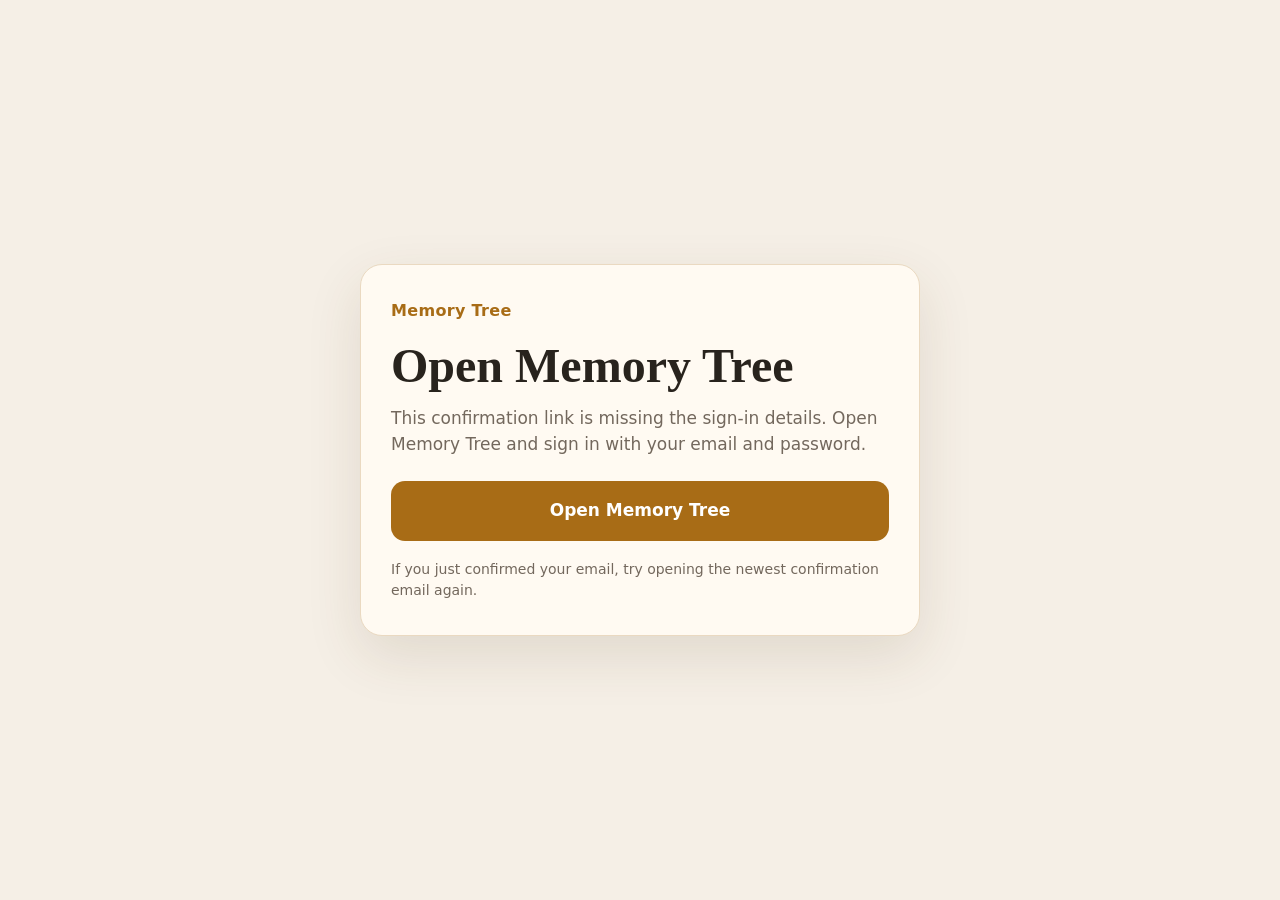
==== email-confirm-bridge/index.html @ e15dba3a "Launch Memory Tree website" ====
<!DOCTYPE html>
<html lang="en">
<head>
  <meta charset="utf-8">
  <meta name="viewport" content="width=device-width, initial-scale=1">
  <title>Memory Tree</title>
  <style>
    :root {
      color-scheme: light;
      --ink: #28231d;
      --muted: #73685d;
      --paper: #fffaf2;
      --line: #ead9c1;
      --accent: #a86c16;
      --accent-dark: #85500f;
      --background: #f5efe6;
    }

    * {
      box-sizing: border-box;
    }

    body {
      min-height: 100vh;
      margin: 0;
      display: grid;
      place-items: center;
      padding: 32px 18px;
      background: var(--background);
      color: var(--ink);
      font-family: ui-sans-serif, system-ui, -apple-system, BlinkMacSystemFont, "Segoe UI", sans-serif;
      line-height: 1.5;
    }

    main {
      width: min(560px, 100%);
      padding: 34px 30px;
      border: 1px solid var(--line);
      border-radius: 22px;
      background: var(--paper);
      box-shadow: 0 20px 55px rgba(82, 57, 25, 0.12);
    }

    .brand {
      margin: 0 0 18px;
      color: var(--accent);
      font-size: 16px;
      font-weight: 800;
      letter-spacing: 0.02em;
    }

    h1 {
      margin: 0 0 14px;
      font-family: Georgia, "Times New Roman", serif;
      font-size: clamp(34px, 8vw, 48px);
      line-height: 1.06;
      letter-spacing: 0;
    }

    p {
      margin: 0 0 24px;
      color: var(--muted);
      font-size: 17px;
    }

    a.button {
      display: block;
      width: 100%;
      padding: 17px 20px;
      border-radius: 14px;
      background: var(--accent);
      color: #fff;
      font-size: 17px;
      font-weight: 800;
      text-align: center;
      text-decoration: none;
    }

    a.button:active {
      background: var(--accent-dark);
    }

    .hint {
      margin-top: 18px;
      margin-bottom: 0;
      font-size: 14px;
    }
  </style>
</head>
<body>
  <main>
    <p class="brand">Memory Tree</p>
    <h1 id="title">Open Memory Tree</h1>
    <p id="message">Tap the button below to finish confirming your account in the app. Chrome and some email browsers require this tap before they can open Memory Tree.</p>
    <a class="button" id="openApp" href="#">Open Memory Tree</a>
    <p class="hint" id="hint">If you pasted the link into a browser, this button is the final step.</p>
  </main>
  <script>
    (function () {
      var q = window.location.search || "";
      var h = window.location.hash || "";
      var target = "memorytree://auth-callback" + q + h;
      var button = document.getElementById("openApp");

      if (!q && !h) {
        document.getElementById("title").textContent = "Open Memory Tree";
        document.getElementById("message").textContent =
          "This confirmation link is missing the sign-in details. Open Memory Tree and sign in with your email and password.";
        button.href = "memorytree://";
        document.getElementById("hint").textContent =
          "If you just confirmed your email, try opening the newest confirmation email again.";
        return;
      }

      button.href = target;
      button.addEventListener("click", function (event) {
        event.preventDefault();
        window.location.href = target;
      });

      window.setTimeout(function () {
        window.location.href = target;
      }, 750);
    })();
  </script>
</body>
</html>
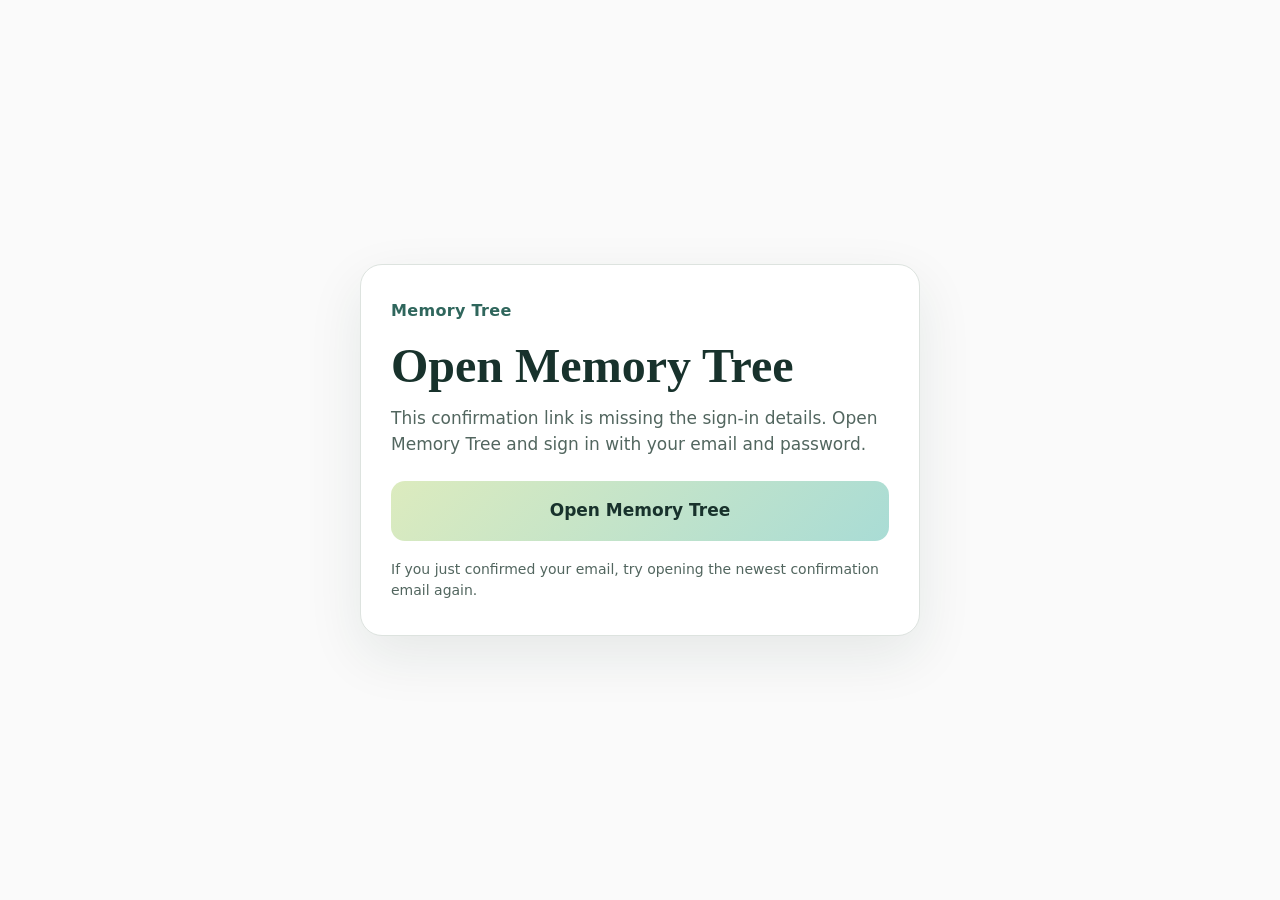
==== commit 09dc0151: "Refresh website colors and legal pages" ====
--- a/email-confirm-bridge/index.html
+++ b/email-confirm-bridge/index.html
@@ -4,16 +4,19 @@
   <meta charset="utf-8">
   <meta name="viewport" content="width=device-width, initial-scale=1">
   <title>Memory Tree</title>
+  <script defer src="/assets/analytics.js"></script>
   <style>
     :root {
       color-scheme: light;
-      --ink: #28231d;
-      --muted: #73685d;
-      --paper: #fffaf2;
-      --line: #ead9c1;
-      --accent: #a86c16;
-      --accent-dark: #85500f;
-      --background: #f5efe6;
+      --ink: #18322c;
+      --muted: #52665f;
+      --paper: #ffffff;
+      --line: #dde3df;
+      --accent: #2f665c;
+      --accent-dark: #18322c;
+      --spring: #dcebbe;
+      --mint: #a9dcd5;
+      --background: #fafafa;
     }
 
     * {
@@ -38,7 +41,7 @@
       border: 1px solid var(--line);
       border-radius: 22px;
       background: var(--paper);
-      box-shadow: 0 20px 55px rgba(82, 57, 25, 0.12);
+      box-shadow: 0 20px 55px rgba(24, 50, 44, 0.09);
     }
 
     .brand {
@@ -68,8 +71,8 @@
       width: 100%;
       padding: 17px 20px;
       border-radius: 14px;
-      background: var(--accent);
-      color: #fff;
+      background: linear-gradient(135deg, var(--spring), var(--mint));
+      color: var(--accent-dark);
       font-size: 17px;
       font-weight: 800;
       text-align: center;
@@ -77,7 +80,7 @@
     }
 
     a.button:active {
-      background: var(--accent-dark);
+      filter: brightness(0.98);
     }
 
     .hint {
